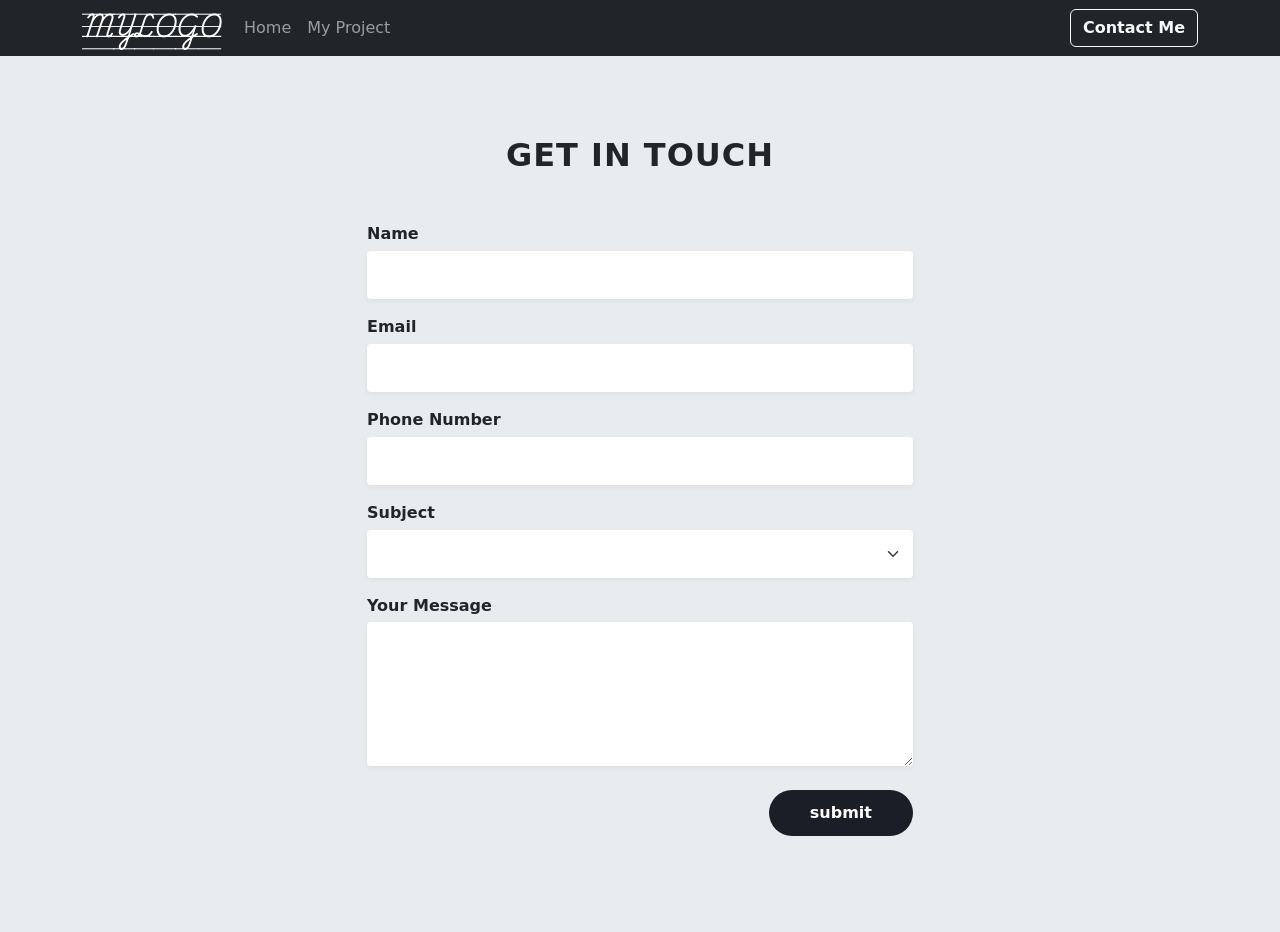
==== hari-ke-3/contact-me.html @ 378b16cf "add: hari-ke-3" ====
<html>
    <head>
        <meta charset="UTF-8">
        <meta name="viewport" content="width=device-width, initial-scale=1.0">
        <title>Profile Card Center</title>
        <!--! bootstrap CSS --> 
        <link href="https://cdn.jsdelivr.net/npm/bootstrap@5.3.0/dist/css/bootstrap.min.css" rel="stylesheet">
        <link rel="stylesheet" href="https://cdnjs.cloudflare.com/ajax/libs/font-awesome/6.4.0/css/all.min.css">

        <link rel="preconnect" href="https://fonts.googleapis.com">
        <link rel="preconnect" href="https://fonts.gstatic.com" crossorigin>
        <link href="https://fonts.googleapis.com/css2?family=Playwrite+CU+Guides&display=swap" rel="stylesheet">

        <link rel="stylesheet" href="assets/css/style.css">
    </head>
    
    
    <body>
        <nav class="navbar navbar-expand-lg navbar-dark bg-dark">
            <div class="container">
                <a class="navbar-brand fw-bold logo-font" href="#">MYLOGO</a>
                <button class="navbar-toggler" type="button" data-bs-toggle="collapse" data-bs-target="#navbarNav">
                    <span class="navbar-toggler-icon"></span>
                </button>
                <div class="collapse navbar-collapse" id="navbarNav">
                    <ul class="navbar-nav me-auto">
                        <li class="nav-item"><a class="nav-link" href="index.html">Home</a></li>
                        <li class="nav-item"><a class="nav-link" href="#">My Project</a></li>
                    </ul>
                    <a href="#" class="btn btn-outline-light fw-bold">Contact Me</a>
                </div>
            </div>
        </nav>


        <section class="contact-section">
            <div class="container">
                <div class="row justify-content-center">
                    <div class="col-12 col-md-8 col-lg-6">
                        
                        <h2 class="text-center fw-bold mb-5 text-uppercase" style="letter-spacing: 1px;">Get In Touch</h2>
                        
                        <form>
                            <div class="mb-3">
                                <label for="name" class="form-label">Name</label>
                                <input type="text" class="form-control" id="name">
                            </div>

                            <div class="mb-3">
                                <label for="email" class="form-label">Email</label>
                                <input type="email" class="form-control" id="email">
                            </div>

                            <div class="mb-3">
                                <label for="phone" class="form-label">Phone Number</label>
                                <input type="text" class="form-control" id="phone">
                            </div>

                            <div class="mb-3">
                                <label for="subject" class="form-label">Subject</label>
                                <select class="form-select" id="subject">
                                    <option selected disabled value=""></option>
                                    <option value="1">Collaboration</option>
                                    <option value="2">Project Inquiry</option>
                                    <option value="3">Other</option>
                                </select>
                            </div>

                            <div class="mb-4">
                                <label for="message" class="form-label">Your Message</label>
                                <textarea class="form-control" id="message" rows="5"></textarea>
                            </div>

                            <div class="d-flex justify-content-end">
                                <button type="submit" class="btn btn-submit">submit</button>
                            </div>
                        </form>

                    </div>
                </div>
            </div>
        </section>
    </body>



</html>
---- hari-ke-3/assets/css/style.css ----
/* Container utama agar card bisa di-tengah secara absolut */
        .hero-section {
            position: relative;
            min-height: 90vh; /* Mengambil sisa tinggi layar */
            width: 100%;
        }

        .custom-card {
            position: absolute;
            top: 50%;
            left: 50%;
            transform: translate(-50%, -50%);
            width: 90%;
            max-width: 800px;
            border: none;
            box-shadow: 0 10px 30px rgba(0,0,0,0.1);
            overflow: hidden;
        }

        .profile-img {
            width: 150px;
            height: 150px;
            object-fit: cover;
            border-radius: 50%;
        }

        /* Perbaikan responsif untuk mobile */
        @media (max-width: 768px) {
            .custom-card {
                position: relative; /* Kembali ke normal di mobile agar tidak terpotong */
                top: 0;
                left: 0;
                transform: none;
                margin: 20px auto;
            }
            .hero-section {
                display: flex;
                align-items: center;
            }
        }

    .contact-section {
    background-color: #e9ecef; /* Warna latar belakang abu-abu muda sesuai gambar */
    padding: 80px 0;
    }
    .form-label {
        font-weight: 600;
        margin-bottom: 0.3rem;
    }
    .form-control, .form-select {
        border: none;
        border-radius: 4px;
        padding: 12px;
        box-shadow: 0 2px 5px rgba(0,0,0,0.05); /* Shadow halus sesuai gambar */
    }
    .btn-submit {
        background-color: #1a1e26; /* Warna gelap sesuai gambar */
        color: white;
        border-radius: 50px;
        padding: 10px 40px;
        font-weight: bold;
        transition: 0.3s;
    }
    .btn-submit:hover {
        background-color: #343a40;
        color: #fff;
    }

.logo-font {
  font-family: "Playwrite CU Guides", cursive;
  font-weight: 400;
  font-style: normal;
}
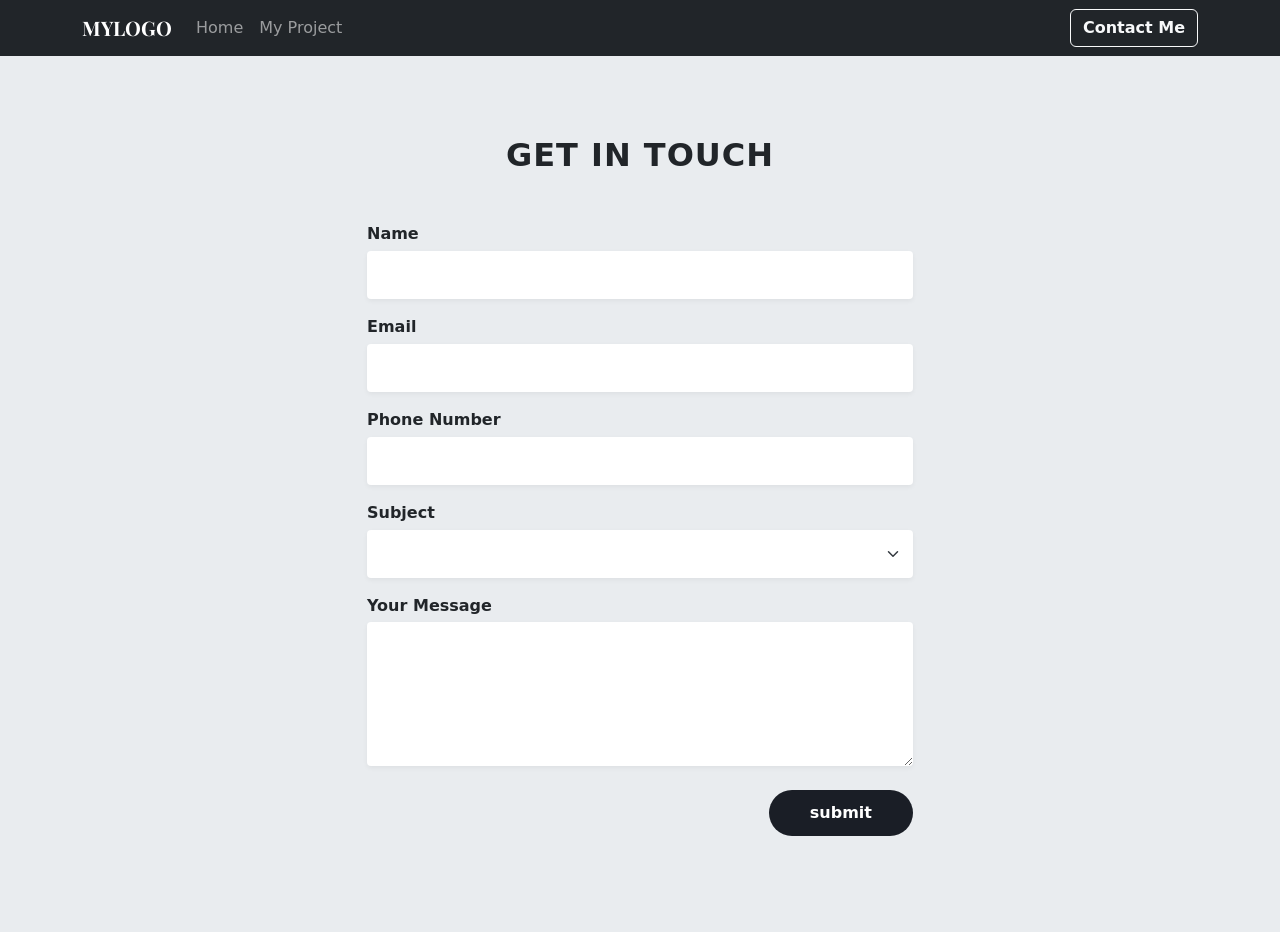
==== commit 3be3e10c: "add: hari-ke-3 edited1" ====
--- a/hari-ke-3/contact-me.html
+++ b/hari-ke-3/contact-me.html
@@ -9,7 +9,7 @@
 
         <link rel="preconnect" href="https://fonts.googleapis.com">
         <link rel="preconnect" href="https://fonts.gstatic.com" crossorigin>
-        <link href="https://fonts.googleapis.com/css2?family=Playwrite+CU+Guides&display=swap" rel="stylesheet">
+        <link href="https://fonts.googleapis.com/css2?family=Playfair+Display:ital,wght@0,400..900;1,400..900&display=swap" rel="stylesheet">
 
         <link rel="stylesheet" href="assets/css/style.css">
     </head>
@@ -28,7 +28,7 @@
                         <li class="nav-item"><a class="nav-link" href="#">My Project</a></li>
                     </ul>
                     <a href="#" class="btn btn-outline-light fw-bold">Contact Me</a>
-                </div>
+                    </div>
             </div>
         </nav>
 
--- a/hari-ke-3/assets/css/style.css
+++ b/hari-ke-3/assets/css/style.css
@@ -66,8 +66,11 @@
         color: #fff;
     }
 
+
+
 .logo-font {
-  font-family: "Playwrite CU Guides", cursive;
-  font-weight: 400;
+  font-family: "Playfair Display", serif;
+  font-optical-sizing: auto;
+  font-weight: <weight>;
   font-style: normal;
 }
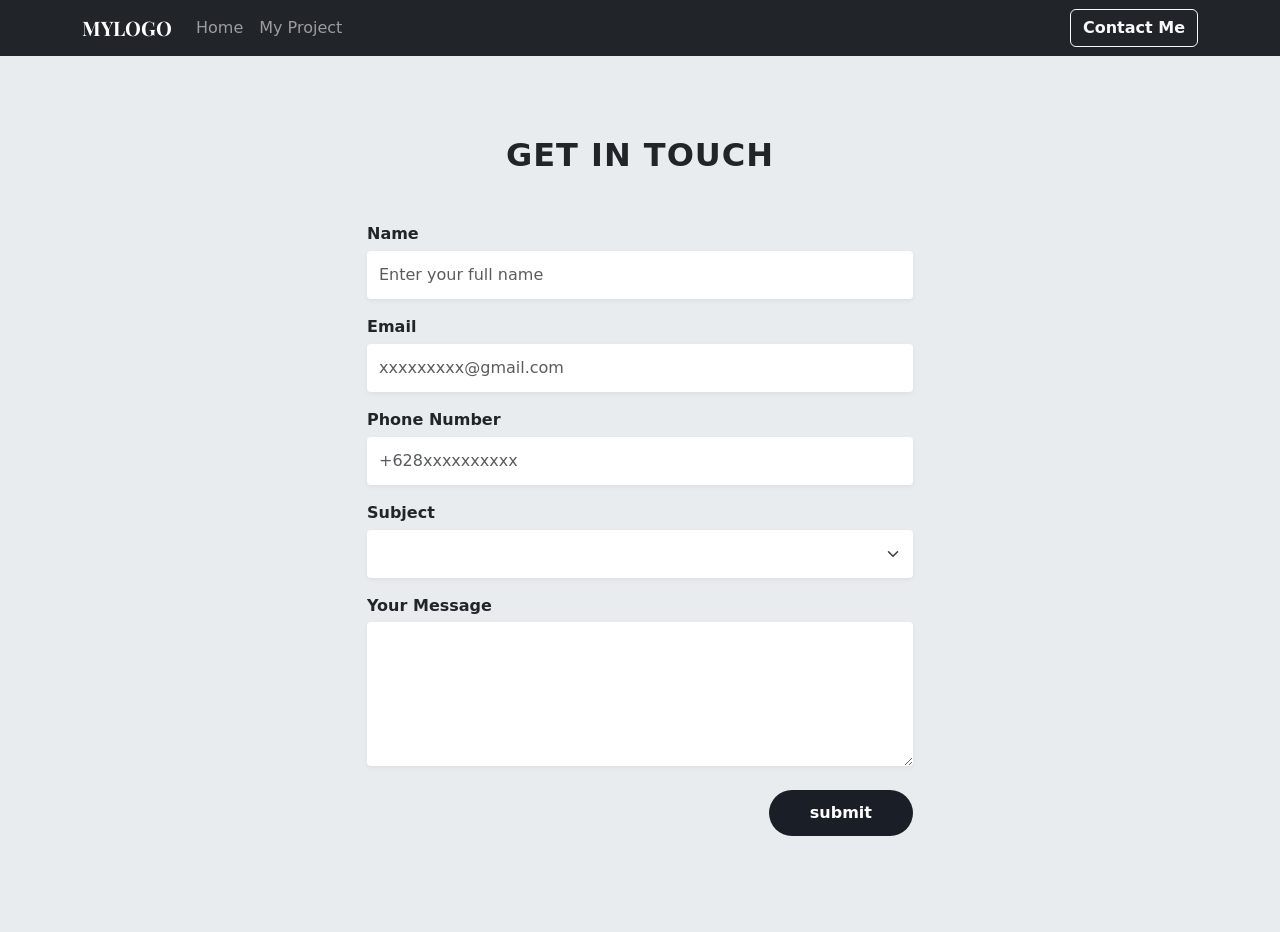
==== commit d99694dd: "add: hari-ke-3 edited" ====
--- a/hari-ke-3/contact-me.html
+++ b/hari-ke-3/contact-me.html
@@ -43,22 +43,22 @@
                         <form>
                             <div class="mb-3">
                                 <label for="name" class="form-label">Name</label>
-                                <input type="text" class="form-control" id="name">
+                                <input type="text" class="form-control" id="name" placeholder="Enter your full name" required>
                             </div>
 
                             <div class="mb-3">
                                 <label for="email" class="form-label">Email</label>
-                                <input type="email" class="form-control" id="email">
+                                <input type="email" class="form-control" id="email" placeholder="xxxxxxxxx@gmail.com" required>
                             </div>
 
                             <div class="mb-3">
                                 <label for="phone" class="form-label">Phone Number</label>
-                                <input type="text" class="form-control" id="phone">
+                                <input type="number" class="form-control" id="phone" placeholder="+628xxxxxxxxxx" required>
                             </div>
 
                             <div class="mb-3">
                                 <label for="subject" class="form-label">Subject</label>
-                                <select class="form-select" id="subject">
+                                <select class="form-select" id="subject" required>
                                     <option selected disabled value=""></option>
                                     <option value="1">Collaboration</option>
                                     <option value="2">Project Inquiry</option>
--- a/hari-ke-3/assets/css/style.css
+++ b/hari-ke-3/assets/css/style.css
@@ -71,6 +71,6 @@
 .logo-font {
   font-family: "Playfair Display", serif;
   font-optical-sizing: auto;
-  font-weight: <weight>;
+  font-weight: 700;
   font-style: normal;
 }
